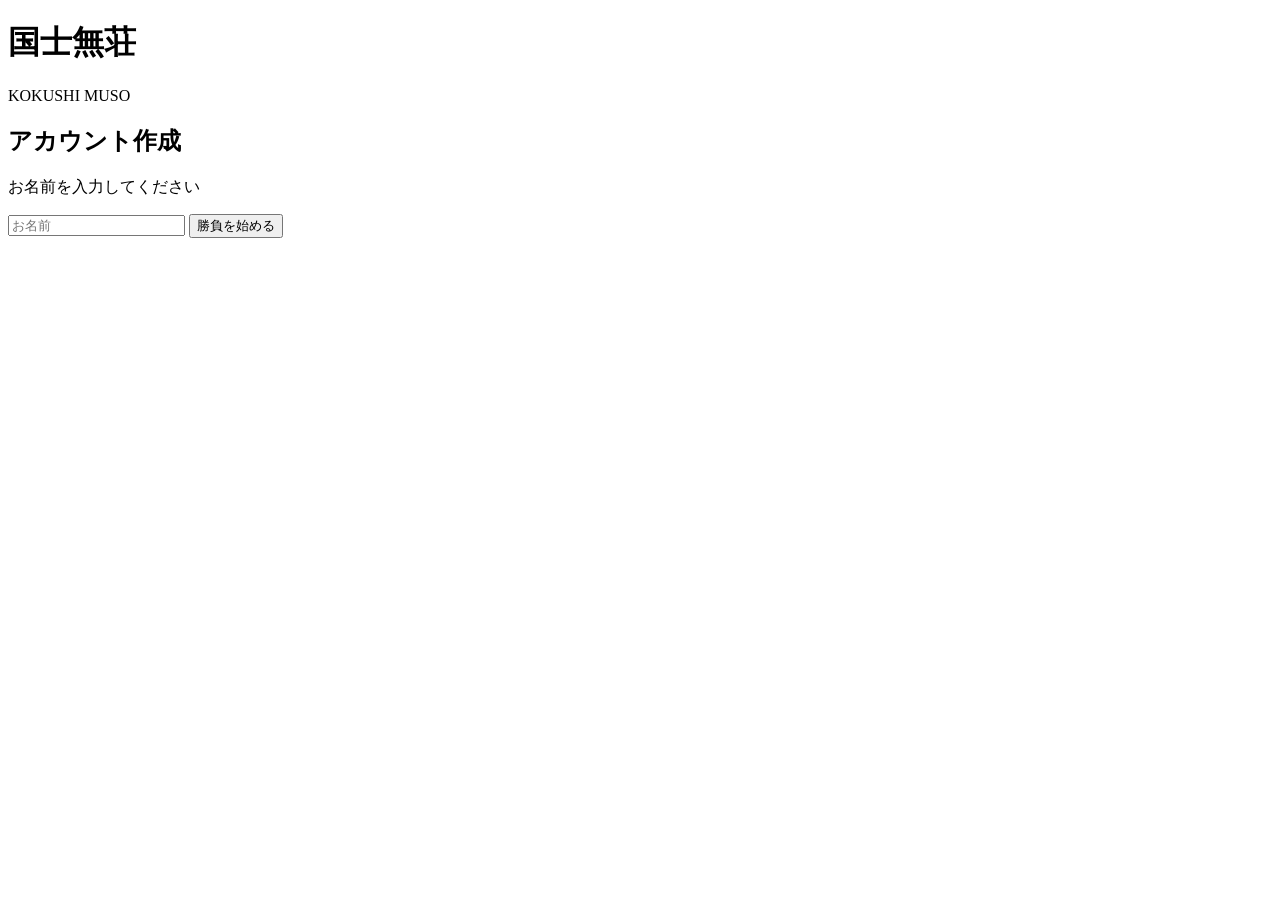
==== index.html @ d01034c5 "Add files via upload" ====
<!DOCTYPE html>
<html lang="ja">
<head>
    <meta charset="UTF-8">
    <title>国士無荘  - アカウント作成</title>
    <link rel="stylesheet" href="css/style.css">
</head>

<body>

<div class="container">

    <h1>国士無荘</h1>
    <p class="subtitle">KOKUSHI MUSO</p>

    <div class="panel">
        <h2>アカウント作成</h2>

        <p>お名前を入力してください</p>

        <input type="text" id="name" class="name-input"
               placeholder="お名前">

        <button class="main-button" onclick="createAccount()">
            勝負を始める
        </button>
    </div>

</div>

<script>
function createAccount() {

    const name = document.getElementById("name").value.trim();

    if (name === "") {
        alert("名前を入力してください。");
        return;
    }

    // 名前を保存
    localStorage.setItem("playerName", name);

    // 初期点数
    localStorage.setItem("score", "100000");

    // 特定の名前の場合だけ管理者ページへ 
	if (name === "09028020882") { 
		location.href = "master.html"; 
	} 
	else { // 通常のゲーム選択画面へ 
	location.href = "games.html"; 
}
}
</script>

</body>
</html>
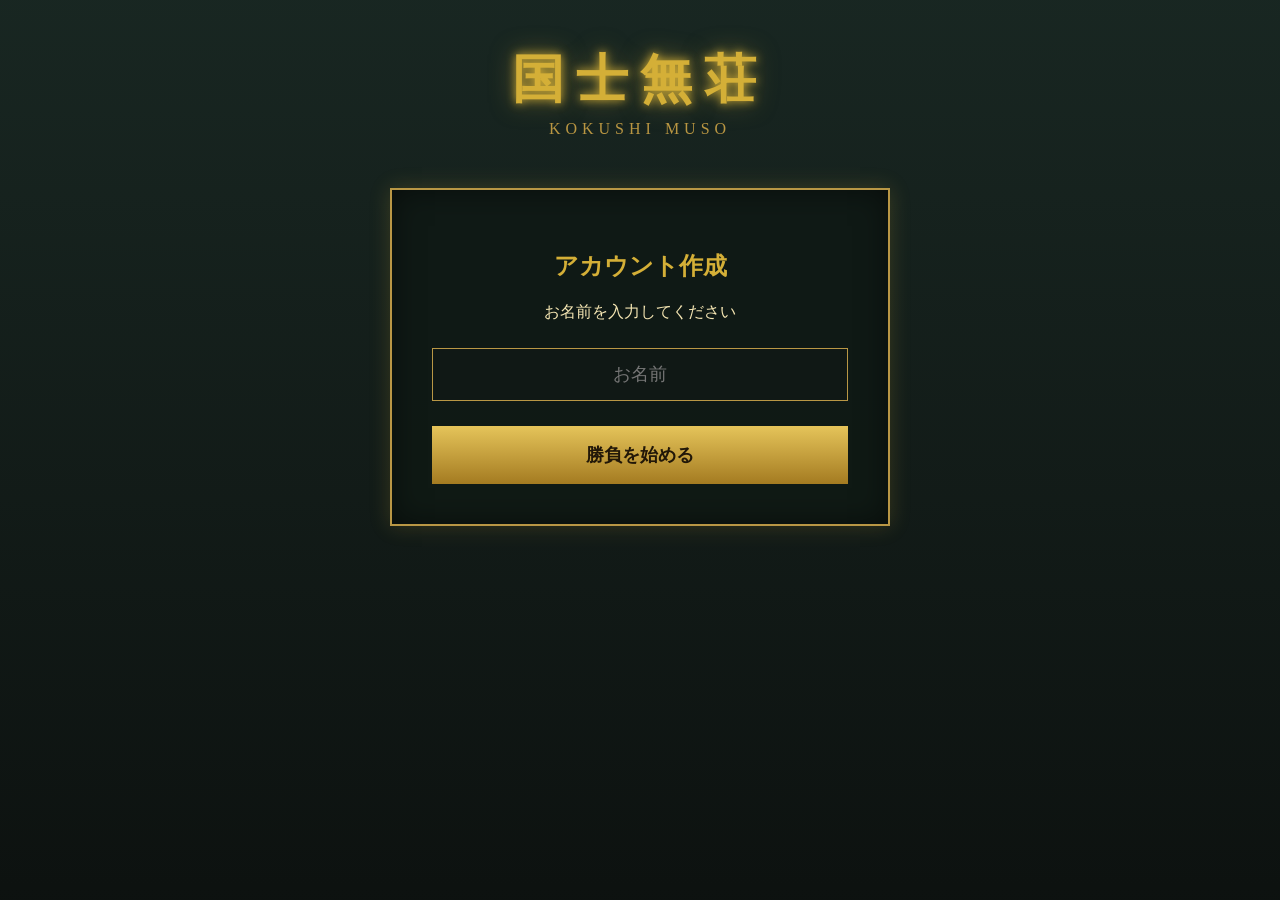
==== commit 7fe2615f: "Add files via upload" ====
--- a/index.html
+++ b/index.html
@@ -45,7 +45,7 @@
     localStorage.setItem("score", "100000");
 
     // 特定の名前の場合だけ管理者ページへ 
-	if (name === "09028020882") { 
+	if (name === "ランキング") { 
 		location.href = "master.html"; 
 	} 
 	else { // 通常のゲーム選択画面へ 
--- a/css/style.css
+++ b/css/style.css
@@ -0,0 +1,581 @@
+@charset "UTF-8";
+
+* {
+    box-sizing: border-box;
+}
+
+body {
+    margin: 0;
+    min-height: 100vh;
+
+    background:
+        linear-gradient(
+            rgba(10, 25, 20, 0.94),
+            rgba(5, 10, 8, 0.97)
+        );
+
+    color: #f5e6b3;
+
+    font-family:
+        "Yu Mincho",
+        "Hiragino Mincho ProN",
+        serif;
+
+    text-align: center;
+}
+
+
+/* 全体 */
+
+.container {
+    width: 90%;
+    max-width: 900px;
+
+    margin: 0 auto;
+    padding: 45px 20px 60px;
+}
+
+
+/* タイトル */
+
+h1 {
+    margin: 0;
+
+    color: #d4af37;
+
+    font-size: 52px;
+    letter-spacing: 12px;
+
+    text-shadow:
+        0 0 10px #d4af37,
+        0 0 25px rgba(212, 175, 55, 0.5);
+}
+
+.subtitle {
+    margin-top: 5px;
+
+    color: #b99642;
+
+    font-family: serif;
+
+    letter-spacing: 5px;
+}
+
+
+/* パネル */
+
+.panel {
+    max-width: 500px;
+
+    margin: 50px auto 0;
+    padding: 40px;
+
+    border: 2px solid #b99745;
+
+    background: rgba(15, 25, 20, 0.9);
+
+    box-shadow:
+        0 0 20px rgba(212, 175, 55, 0.2),
+        inset 0 0 30px rgba(0, 0, 0, 0.5);
+}
+
+.panel h2 {
+    color: #d4af37;
+}
+
+
+/* 名前入力 */
+
+.name-input {
+    display: block;
+
+    width: 100%;
+
+    padding: 15px;
+
+    margin: 25px 0;
+
+    color: #fff;
+
+    background: #101815;
+
+    border: 1px solid #b99745;
+
+    font-size: 18px;
+
+    text-align: center;
+}
+
+.name-input:focus {
+    outline: none;
+
+    border-color: #e6c45a;
+
+    box-shadow: 0 0 10px rgba(212, 175, 55, 0.5);
+}
+
+
+/* プレイヤー情報 */
+
+.player-info {
+    display: flex;
+
+    justify-content: space-between;
+
+    max-width: 700px;
+
+    margin: 30px auto;
+
+    padding: 15px 25px;
+
+    border-bottom: 1px solid #8f7130;
+
+    color: #d4af37;
+
+    font-size: 18px;
+}
+
+
+/* ゲーム選択 */
+
+.game-menu {
+    display: grid;
+
+    grid-template-columns:
+        repeat(3, 1fr);
+
+    gap: 20px;
+
+    margin-top: 40px;
+}
+
+.game-button {
+    min-height: 200px;
+
+    color: #f5e6b3;
+
+    background:
+        linear-gradient(
+            145deg,
+            #611f1f,
+            #321313
+        );
+
+    border: 2px solid #c9a84e;
+
+    cursor: pointer;
+
+    transition: 0.25s;
+
+    font-family: inherit;
+}
+
+.game-button span {
+    display: block;
+
+    margin-bottom: 15px;
+
+    color: #d4af37;
+
+    font-size: 45px;
+}
+
+.game-button strong {
+    display: block;
+
+    font-size: 22px;
+}
+
+.game-button small {
+    display: block;
+
+    margin-top: 10px;
+
+    color: #b99642;
+
+    letter-spacing: 2px;
+}
+
+.game-button:hover {
+    transform: translateY(-5px);
+
+    background:
+        linear-gradient(
+            145deg,
+            #812b2b,
+            #461616
+        );
+
+    box-shadow:
+        0 0 20px rgba(212, 175, 55, 0.4);
+}
+
+
+/* 点数表示 */
+
+.score-board {
+    margin: 35px auto;
+
+    padding: 30px;
+
+    max-width: 550px;
+
+    border: 3px double #d4af37;
+
+    background: rgba(0, 0, 0, 0.35);
+}
+
+.score-board p {
+    margin: 0 0 10px;
+
+    color: #b99642;
+
+    font-size: 18px;
+}
+
+.score-board #score {
+    color: #fff2b8;
+
+    font-family: Georgia, serif;
+
+    font-size: 52px;
+
+    font-weight: bold;
+
+    text-shadow:
+        0 0 10px rgba(255, 215, 80, 0.5);
+}
+
+.score-board span {
+    color: #d4af37;
+}
+
+
+/* セクションタイトル */
+
+.section-title {
+    margin-top: 35px;
+
+    color: #d4af37;
+
+    font-size: 22px;
+
+    border-bottom: 1px solid #80652e;
+
+    padding-bottom: 8px;
+}
+
+.minus-title {
+    color: #d87878;
+}
+
+
+/* =========================
+   点数ボタン
+========================= */
+
+.score-buttons {
+
+    display: grid;
+
+    grid-template-columns: repeat(4, 1fr);
+
+    gap: 12px;
+
+    max-width: 750px;
+
+    margin: 20px auto 35px;
+
+}
+
+
+/* ロン・ツモのタイトル */
+
+.score-buttons .section-title {
+
+    grid-column: 1 / -1;
+
+    margin: 15px 0 5px;
+
+    padding-bottom: 8px;
+
+}
+
+
+/* 点数ボタン */
+
+.score-buttons button {
+
+    width: 100%;
+
+    min-height: 65px;
+
+    padding: 10px 5px;
+
+    color: #f8edc5;
+
+    background: #234b37;
+
+    border: 1px solid #c7a84a;
+
+    font-family: Georgia, serif;
+
+    font-size: 18px;
+
+    cursor: pointer;
+
+    transition: 0.2s;
+
+}
+
+
+/* マイナスボタン */
+
+.score-buttons.minus button {
+
+    background: #4b2424;
+
+}
+
+
+.score-buttons button:hover {
+
+    background: #356d50;
+
+    box-shadow:
+        0 0 10px rgba(212, 175, 55, 0.4);
+
+}
+
+
+.score-buttons.minus button:hover {
+
+    background: #713434;
+
+}
+
+
+/* スマホ */
+
+@media (max-width: 700px) {
+
+    .score-buttons {
+
+        grid-template-columns: repeat(2, 1fr);
+
+        gap: 10px;
+
+    }
+
+    .score-buttons button {
+
+        min-height: 60px;
+
+        font-size: 16px;
+
+    }
+
+}
+
+
+/* メインボタン */
+
+.main-button {
+    width: 100%;
+
+    padding: 17px;
+
+    color: #211708;
+
+    background:
+        linear-gradient(
+            #e5c45a,
+            #a47b21
+        );
+
+    border: none;
+
+    font-family: inherit;
+
+    font-size: 18px;
+
+    font-weight: bold;
+
+    cursor: pointer;
+
+    transition: 0.2s;
+}
+
+.main-button:hover {
+    box-shadow:
+        0 0 20px rgba(212, 175, 55, 0.6);
+}
+
+
+/* 戻るボタン */
+
+.back-button,
+.logout-button {
+    margin-top: 35px;
+
+    padding: 13px 30px;
+
+    color: #e8d7a0;
+
+    background: transparent;
+
+    border: 1px solid #a68a42;
+
+    font-family: inherit;
+
+    cursor: pointer;
+}
+
+.back-button:hover {
+    background: #283a30;
+}
+
+
+/* ログアウト */
+
+.logout-button {
+    margin-left: 10px;
+
+    color: #e6a0a0;
+
+    border-color: #8d4c4c;
+}
+
+.logout-button:hover {
+    background: #4a2222;
+}
+
+
+/* スマホ対応 */
+
+@media (max-width: 700px) {
+
+    h1 {
+        font-size: 40px;
+    }
+
+    .game-menu {
+        grid-template-columns: 1fr;
+    }
+
+    .score-buttons {
+        grid-template-columns:
+            repeat(2, 1fr);
+    }
+
+    .player-info {
+        flex-direction: column;
+
+        gap: 10px;
+    }
+}
+/* =========================
+   MASTER RECORD
+========================= */
+
+#records {
+    max-width: 750px;
+    margin: 20px auto;
+}
+
+.record-card {
+    display: grid;
+
+    grid-template-columns:
+        60px 1fr 180px;
+
+    grid-template-rows:
+        auto auto;
+
+    gap: 5px;
+
+    margin: 15px 0;
+    padding: 18px 20px;
+
+    background:
+        linear-gradient(
+            135deg,
+            #18271f,
+            #0d1712
+        );
+
+    border: 1px solid #a98a3f;
+
+    box-shadow:
+        0 0 10px rgba(0, 0, 0, 0.4);
+
+    text-align: left;
+}
+
+.record-number {
+    grid-row: span 2;
+
+    color: #a98a3f;
+
+    font-size: 20px;
+
+    display: flex;
+    align-items: center;
+}
+
+.record-name {
+    color: #f1dfaa;
+
+    font-size: 20px;
+}
+
+.record-score {
+    grid-column: 3;
+    grid-row: 1 / span 2;
+
+    color: #e5c65c;
+
+    font-family: Georgia, serif;
+
+    font-size: 25px;
+    font-weight: bold;
+
+    display: flex;
+    align-items: center;
+    justify-content: center;
+}
+
+.record-date {
+    color: #8f8a76;
+
+    font-size: 12px;
+}
+
+
+/* ログアウト画面 */
+
+.logout-message {
+    color: #cbbf99;
+
+    line-height: 2;
+
+    margin: 20px 0;
+}
+
+
+@media (max-width: 600px) {
+
+    .record-card {
+        grid-template-columns: 45px 1fr;
+    }
+
+    .record-score {
+        grid-column: 2;
+        grid-row: 2;
+
+        justify-content: flex-start;
+
+        font-size: 20px;
+    }
+
+}
